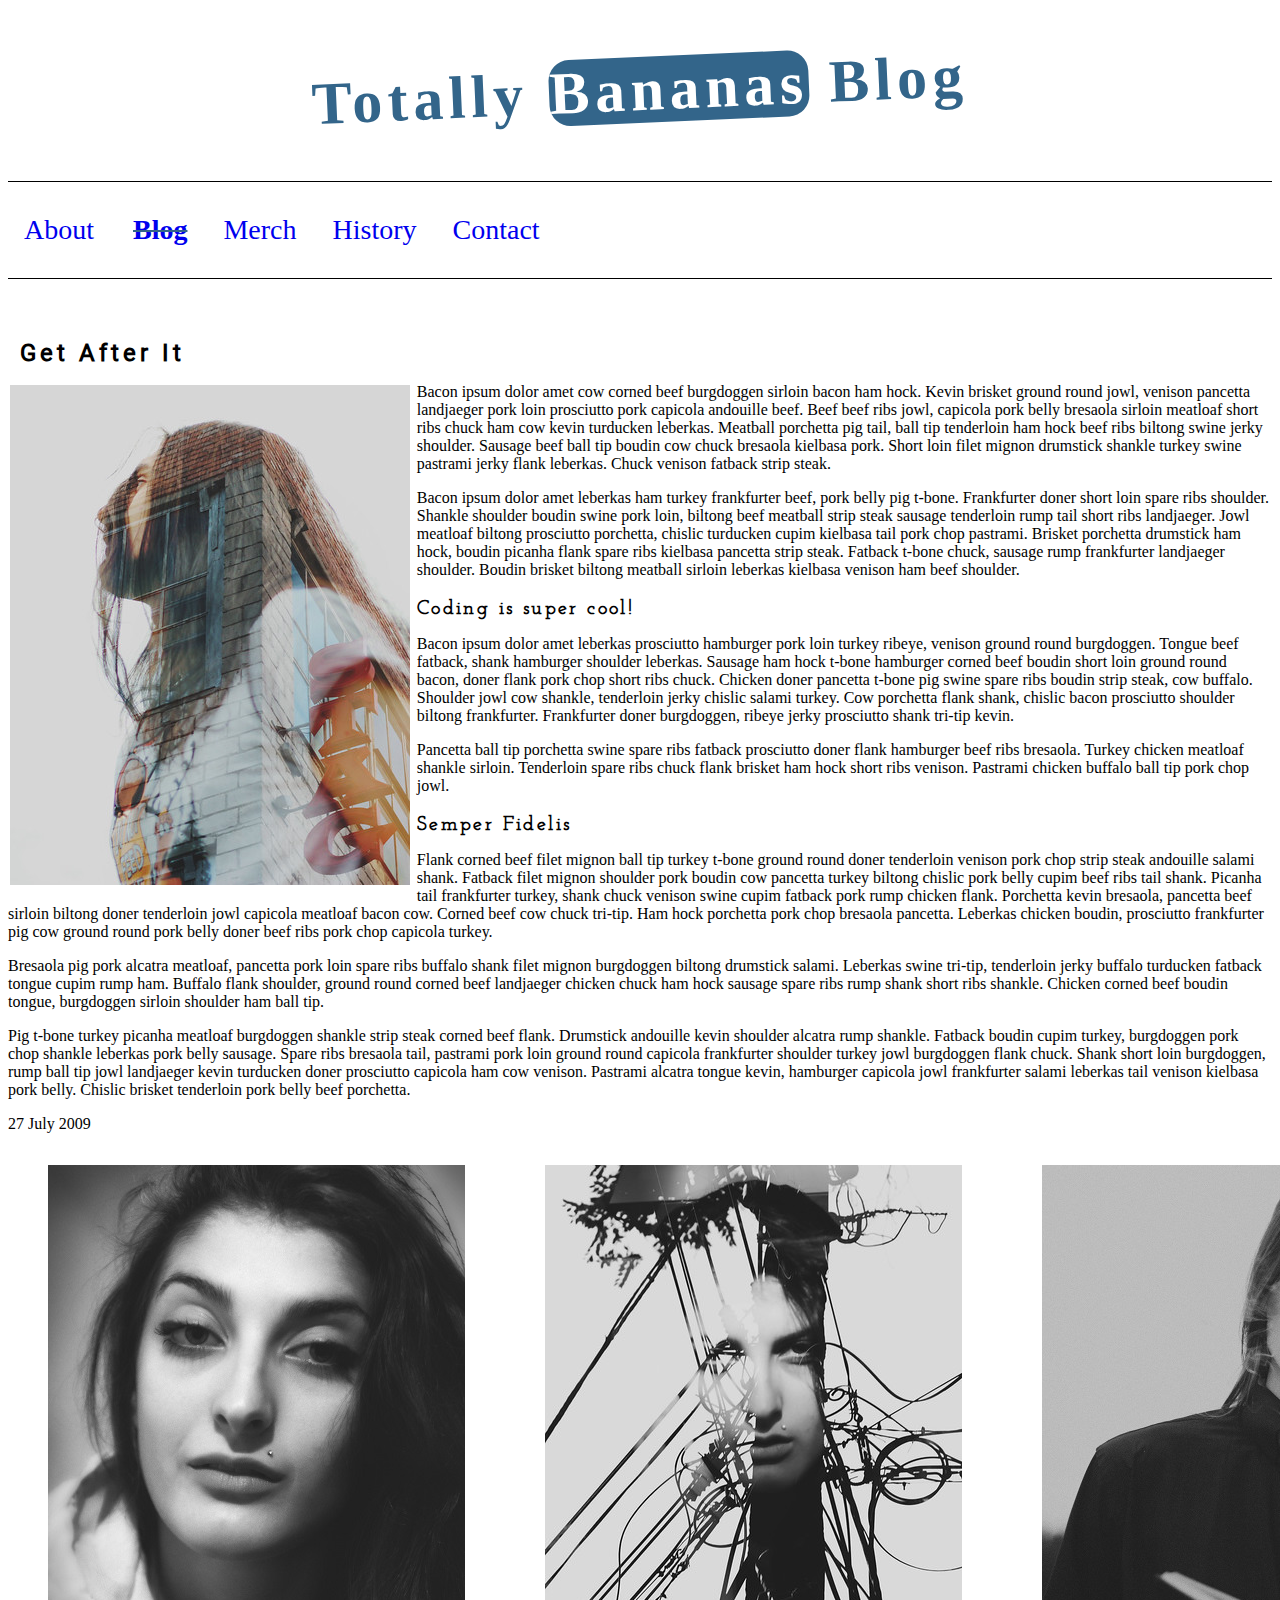
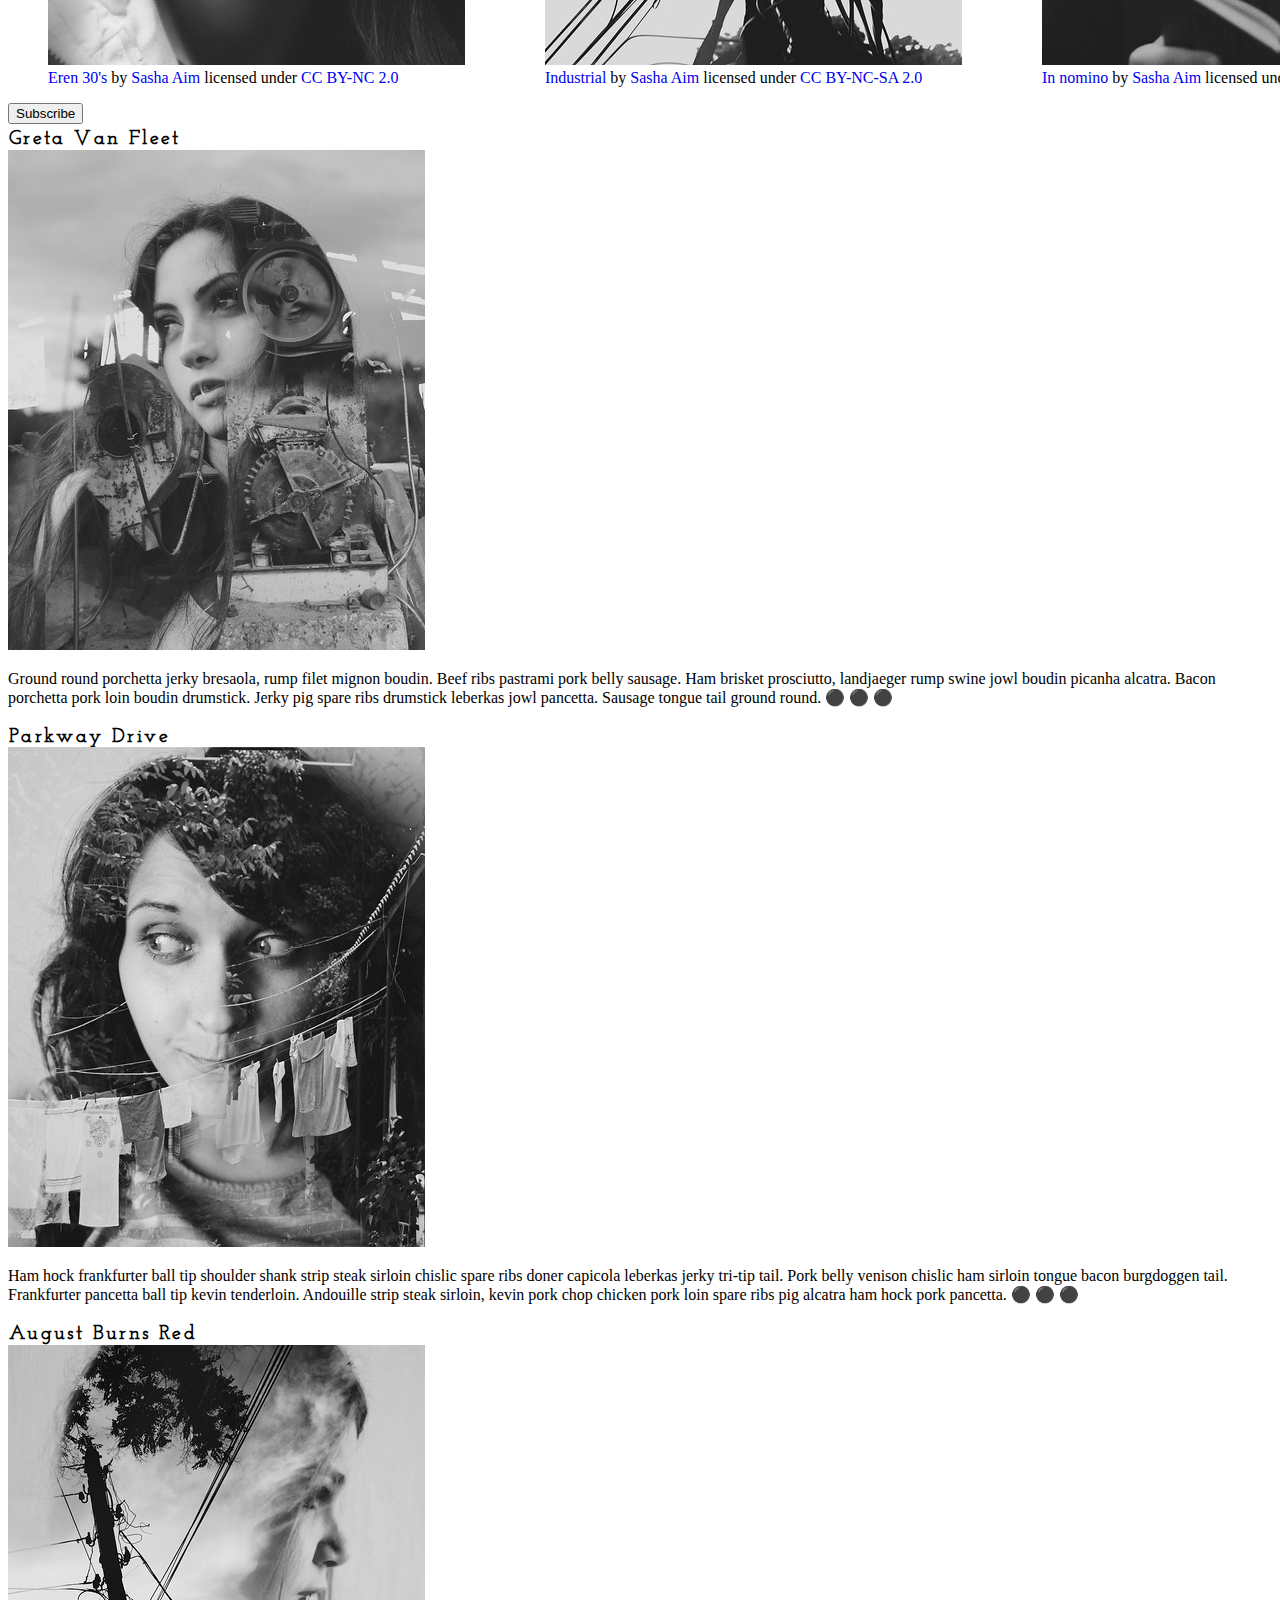
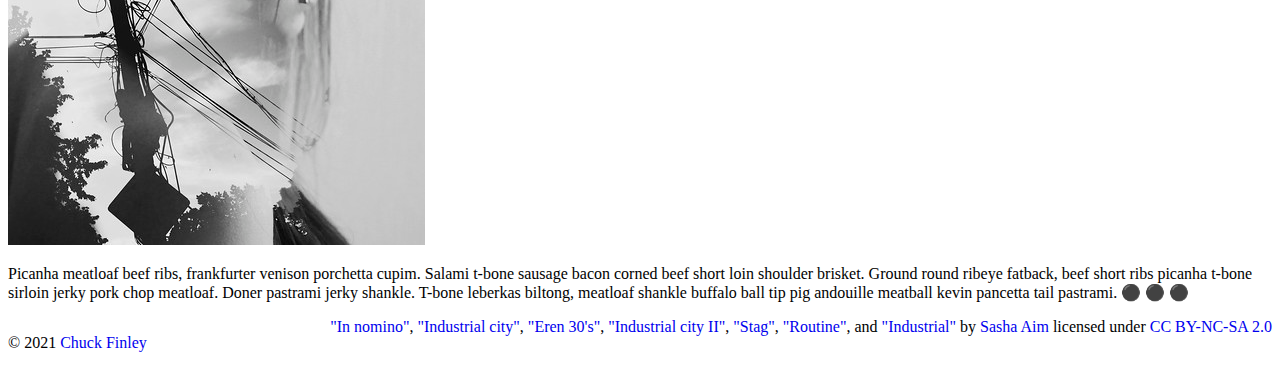
==== blog/index.html @ ea0e9318 "Update index.html" ====
<!DOCTYPE html>
<html lang="en">
    <head>
        <meta charset="utf-8">
        <meta name="viewport" content="width=device-width, initial-scale=1.0">
        
        <!-- Use a meta tag to designate yourself as the author of the page -->
        <meta name="author" content="Stephen Donahue">
        
        <!-- Give your page a title. -->
        <title>IT248 Skill Check 7</title>
        
        <!-- Add the link element to tell the browser what file to use for style information. -->
        <link href="css/style.css" rel="stylesheet" type="text/css">
        
    </head>
    <body>
        <header>
             
            
            <!-- Add a level 1 heading to display three words. Use a span element to highlight the second word. Apply a class attribute with a value of "highlight" to the opening span tag. -->
            <h1>Totally <span class="highlight">Bananas</span> Blog</h1>
            
        </header>   
        
        
        <!-- Add a navigation menu with five (5) links using the labels About, Blog, Merch, History, and Contact. Use the "#" symbol for your href values. -->
        <nav>
            <a href="#">About </a>
            <a href="#" class="blog"><strong>Blog</strong></a>
            <a href="#">Merch</a>
            <a href="#">History</a>
            <a href="#">Contact</a>
        </nav>
        
        <main>
            
            
            <!-- Add a level 2 heading -->
            <h2>Get After It</h2>
            
            <!-- Add a class attribute with a value of "main-section" to the opening section tag below. -->
            
            
            <section class="main-section">
                <article>
                    
                    
                    <!-- Create a figure that contains one (1) image; then, add a class attribute with a value of "article-image" to the opening figure tag. -->
					<figure class="article-image">
						<img src="images/stag.jpg" alt="Photo of someone with long hair">
					</figure>
                    
                    <!-- After the closing figure tag, add two (2) paragraphs of text; then, add a level 3 heading. -->
                    <p>Bacon ipsum dolor amet cow corned beef burgdoggen sirloin bacon ham hock. Kevin brisket ground round jowl, venison pancetta landjaeger pork loin prosciutto pork capicola andouille beef. Beef beef ribs jowl, capicola pork belly bresaola sirloin meatloaf short ribs chuck ham cow kevin turducken leberkas. Meatball porchetta pig tail, ball tip tenderloin ham hock beef ribs biltong swine jerky shoulder. Sausage beef ball tip boudin cow chuck bresaola kielbasa pork. Short loin filet mignon drumstick shankle turkey swine pastrami jerky flank leberkas. Chuck venison fatback strip steak.
					</p>
					<p>Bacon ipsum dolor amet leberkas ham turkey frankfurter beef, pork belly pig t-bone. Frankfurter doner short loin spare ribs shoulder. Shankle shoulder boudin swine pork loin, biltong beef meatball strip steak sausage tenderloin rump tail short ribs landjaeger. Jowl meatloaf biltong prosciutto porchetta, chislic turducken cupim kielbasa tail pork chop pastrami. Brisket porchetta drumstick ham hock, boudin picanha flank spare ribs kielbasa pancetta strip steak. Fatback t-bone chuck, sausage rump frankfurter landjaeger shoulder. Boudin brisket biltong meatball sirloin leberkas kielbasa venison ham beef shoulder.
					</p>
					<h3>Coding is super cool!</h3>
                    
                    <!-- After the closing heading tag, add two (2) additional paragrahs of text and another level 3 heading. -->
                    <p>Bacon ipsum dolor amet leberkas prosciutto hamburger pork loin turkey ribeye, venison ground round burgdoggen. Tongue beef fatback, shank hamburger shoulder leberkas. Sausage ham hock t-bone hamburger corned beef boudin short loin ground round bacon, doner flank pork chop short ribs chuck. Chicken doner pancetta t-bone pig swine spare ribs boudin strip steak, cow buffalo. Shoulder jowl cow shankle, tenderloin jerky chislic salami turkey. Cow porchetta flank shank, chislic bacon prosciutto shoulder biltong frankfurter. Frankfurter doner burgdoggen, ribeye jerky prosciutto shank tri-tip kevin.
					</p>
					<p>Pancetta ball tip porchetta swine spare ribs fatback prosciutto doner flank hamburger beef ribs bresaola. Turkey chicken meatloaf shankle sirloin. Tenderloin spare ribs chuck flank brisket ham hock short ribs venison. Pastrami chicken buffalo ball tip pork chop jowl.
					</p>
					<h3>Semper Fidelis</h3>                  
                    
                    <!-- After the closing heading tag, add three (3) paragraphs of text. -->
                    <p>Flank corned beef filet mignon ball tip turkey t-bone ground round doner tenderloin venison pork chop strip steak andouille salami shank. Fatback filet mignon shoulder pork boudin cow pancetta turkey biltong chislic pork belly cupim beef ribs tail shank. Picanha tail frankfurter turkey, shank chuck venison swine cupim fatback pork rump chicken flank. Porchetta kevin bresaola, pancetta beef sirloin biltong doner tenderloin jowl capicola meatloaf bacon cow. Corned beef cow chuck tri-tip. Ham hock porchetta pork chop bresaola pancetta. Leberkas chicken boudin, prosciutto frankfurter pig cow ground round pork belly doner beef ribs pork chop capicola turkey.
					</p>
                    <p>Bresaola pig pork alcatra meatloaf, pancetta pork loin spare ribs buffalo shank filet mignon burgdoggen biltong drumstick salami. Leberkas swine tri-tip, tenderloin jerky buffalo turducken fatback tongue cupim rump ham. Buffalo flank shoulder, ground round corned beef landjaeger chicken chuck ham hock sausage spare ribs rump shank short ribs shankle. Chicken corned beef boudin tongue, burgdoggen sirloin shoulder ham ball tip.
					</p>
					<p>Pig t-bone turkey picanha meatloaf burgdoggen shankle strip steak corned beef flank. Drumstick andouille kevin shoulder alcatra rump shankle. Fatback boudin cupim turkey, burgdoggen pork chop shankle leberkas pork belly sausage. Spare ribs bresaola tail, pastrami pork loin ground round capicola frankfurter shoulder turkey jowl burgdoggen flank chuck. Shank short loin burgdoggen, rump ball tip jowl landjaeger kevin turducken doner prosciutto capicola ham cow venison. Pastrami alcatra tongue kevin, hamburger capicola jowl frankfurter salami leberkas tail venison kielbasa pork belly. Chislic brisket tenderloin pork belly beef porchetta.
					</p>
                    <!-- Use the time element with a datetime attribute to display a date after the last paragrpah is closed. -->
                    <p><time datetime="2009-07-27T04:30">27 July 2009</time>
					</p>
                    
                    <!-- Add a class attribute with a value of "subsection" to the opening section tag below. -->
                    
                    
                    <section class="subsection">
                        
                        
                        <!-- Between the two section tags, create three (3) figures, each with one (1) image and one (1) figcaption. -->
						<figure>
							<img src="images/eren-30s.jpg" alt="Eren 30's photo">
							<figcaption>
							<a href="https://search.creativecommons.org/photos/788f8539-8aba-45d4-b002-9ae7d97e0d9e">Eren 30's</a> by <a href="https://www.flickr.com/photos/38274965@N05">Sasha Aim</a> licensed under <a href="https://creativecommons.org/licenses/by-nc/2.0/?ref=ccsearch&atype=rich">CC BY-NC 2.0</a>
							</figcaption>
                        </figure>
						<figure>
							<img src="images/industrial-city-2.jpg" alt="Industrial City 2 photo">
							<figcaption>
							<a href="https://search.creativecommons.org/photos/16618e0e-f62e-4166-88d9-ed156e1aeb76"> Industrial </a> by <a href="https://www.flickr.com/photos/38274965@N05">Sasha Aim</a> licensed under <a href="https://creativecommons.org/licenses/by-nc-sa/2.0/?ref=ccsearch&atype=rich">CC BY-NC-SA 2.0</a>
							</figcaption>
                        </figure>
						<figure>
							<img src="images/in-nomino.jpg" alt="A smoking preacher reading a bible">
							<figcaption>
							<a href="https://search.creativecommons.org/photos/3abb49b9-ebf3-4d88-ae53-4d110fda2344">In nomino</a> by <a href="https://www.flickr.com/photos/38274965@N05">Sasha Aim</a> licensed under <a href="https://creativecommons.org/licenses/by-nc-sa/2.0/?ref=ccsearch&atype=rich">CC BY-NC-SA 2.0</a>
							</figcaption>
                        </figure>
                    </section>
                    
                    
                    <!-- Create a Subscribe button between the closing section and closing article tags. -->
					<button name="subscribe button"> Subscribe</button>
                
                </article>
                <aside>
                    
                    
                    <!-- Add a level 3 heading, followed by an image and a paragraph. --> 
                    <h3>Greta Van Fleet</h3>
					<img src="images/industrial.jpg" alt="Super Industrial">
					<p>Ground round porchetta jerky bresaola, rump filet mignon boudin. Beef ribs pastrami pork belly sausage. Ham brisket prosciutto, landjaeger rump swine jowl boudin picanha alcatra. Bacon porchetta pork loin boudin drumstick. Jerky pig spare ribs drumstick leberkas jowl pancetta. Sausage tongue tail ground round.
					<a href="#" class="expand">&#x26AB &#x26AB &#x26AB </a>
					</p>
                    
                    <!-- Add another level 3 heading, followed by an image and a paragraph. -->
                    <h3>Parkway Drive</h3>
					<img src="images/routine.jpg" alt="Just a routine picture">
					<p>Ham hock frankfurter ball tip shoulder shank strip steak sirloin chislic spare ribs doner capicola leberkas jerky tri-tip tail. Pork belly venison chislic ham sirloin tongue bacon burgdoggen tail. Frankfurter pancetta ball tip kevin tenderloin. Andouille strip steak sirloin, kevin pork chop chicken pork loin spare ribs pig alcatra ham hock pork pancetta.
					<a href="#" class="expand">&#x26AB &#x26AB &#x26AB </a>
					</p>
                    
                    <!-- You guesed it, add an additional level three heading, followed by an image and a paragraph -->
                    <h3>August Burns Red</h3>
					<img src="images/industrial-city.jpg" alt="Staring off in the distance majestically">
					<p>Picanha meatloaf beef ribs, frankfurter venison porchetta cupim. Salami t-bone sausage bacon corned beef short loin shoulder brisket. Ground round ribeye fatback, beef short ribs picanha t-bone sirloin jerky pork chop meatloaf. Doner pastrami jerky shankle. T-bone leberkas biltong, meatloaf shankle buffalo ball tip pig andouille meatball kevin pancetta tail pastrami.
					<a href="#" class="expand">&#x26AB &#x26AB &#x26AB </a>
					</p>
                    
                    <!-- Before continuing, add a hyperlink before the closing tags of the aside paragraphs that displays three circles. Use the "#" symbol as the href value, and inlcude a class attribute with the value of "expand". Note: The code to use for a cirle is:

                        &#x26AB;  

                    -->
                    
                    
                </aside>
            </section>
        </main>
        <footer>
            
            
            <!-- Add a paragraph with the copyright and a link to an email address. --->
            <p class="copyright">&copy; 2021 <a href="mailto:123getafterit@gmail.com"> Chuck Finley</a>
			</p>
            
            <!-- Add a second paragraph with all of the text and links for attributing the images on the page. Make sure to use the "ideal" attribution from Creative Commons. -->
            <p class="attribution">
			<a href="https://search.creativecommons.org/photos/3abb49b9-ebf3-4d88-ae53-4d110fda2344">"In nomino"</a>, <a href="https://search.creativecommons.org/photos/e300031e-b972-4fbb-9feb-5cd1cfa6fc71">"Industrial city"</a>, <a href="https://search.creativecommons.org/photos/788f8539-8aba-45d4-b002-9ae7d97e0d9e">"Eren 30's"</a>, <a href="https://search.creativecommons.org/photos/16618e0e-f62e-4166-88d9-ed156e1aeb76">"Industrial city II"</a>, <a href="https://search.creativecommons.org/photos/01e5532a-d0ab-4366-82e1-d7026fed78c9">"Stag"</a>, <a href="https://search.creativecommons.org/photos/12407f55-0248-4dc0-a676-73fe85dd85e3">"Routine"</a>, and <a href="https://www.flickr.com/photos/marenbangbang/with/7979765604/">"Industrial"</a> by <a href="https://www.flickr.com/photos/38274965@N05">Sasha Aim</a> licensed under <a href="https://creativecommons.org/licenses/by-nc-sa/2.0/?ref=ccsearch&atype=rich">CC BY-NC-SA 2.0</a>
            
        </footer>
    </body>
</html>
---- blog/css/style.css ----
/* TO GET AN IDEA OF THE CSS YOU WILL LIKELY BE USING, SEE THE LISTS BELOW. */

        /* 
        
        Spacing 

            - padding (shorthand and/or specific properties like padding-bottom, etc.)

            - margin, (shorthand and/or specific properties like margin-top, etc.)

            - letter-spacing, word-spacing, line-height

            - width, max-width, min-width
            - height, max-height, min-height

        Typography 

            - font-family, font-size, font-style, font-weight

            - text-decoration, text-align

            - color

            - text-shadow, text-transform

        Box, Layout and Border 

            - border (shorthand and/or specific properties like border-top, border-bottom-radius, border-width, etc.)

            - box-shadow

            - display, float, align-items, align-content

            - grid-template-columns, grid-column-gap

            - transform

        Other

            - :nth()-child (to target specific child elements)

            - :focus, :hover, :active (to target link states)

            - @font-face or @import (to import typefaces)

        */


/* ------ START WRITING YOUR CODE BELOW ------ */
@font-face{
	font-family: Roboto;
	src: url(../fonts//sans-serif/roboto-regular.ttf) format('truetype');
	font-weight: normal;
	font-style: normal;
}
@font-face{
	font-family: Josefinslab;
	src: url(../fonts/serif/josefinslab-regular.ttf) format('truetype');
	font-weight: normal;
	font-style: normal;
}

a {
	text-decoration: none;
}

a:link ,
a:visited {
	color: dark red;
}

a:focus,
a:hover {
	text-decoration: underline;
	text-transform: uppercase;
}

html {
	font-family: Georgia, sans serif;
}

h1 {
	text-align: center;
	font-size:3.75rem;
	letter-spacing: .35rem;
	margin: 3.5rem;
	font-family: Stencil, sans serif;
	transform: rotate(-2.5deg);
	color: #33658A;
	
}

.blog {
	transform: rotate(-5deg);
	text-decoration: solid line-through #33658A .15rem;
}

.highlight {
	border-radius: 1.3rem;
	background-color: #33658A;
	color: white;
}

.article-image {
	float: left;
	margin: .15rem .15rem;
	padding-right: .25rem;
	padding-bottom: .25rem;
}

.subsection {
	display: grid;
	grid: repeat(1,auto) / auto-flow;
}

.copyright {
	float: left;
}

.attribution {
	text-align: right;
}

.aside {
	flex: 2;
}

h2 {
	letter-spacing:.25rem;
	font-size: 1.5rem;
	margin: .75rem;
	font-family: Roboto, sans serif;
	padding-top:3rem
}

main {
	border-right: 80% .05rem black;
}

h3 {
	font-family: Josefinslab, serif;
	font-size: 1.25rem;
	margin:.05rem;
	letter-spacing: .15rem;
}

nav {
	border-top: solid .05rem black;
	border-bottom: solid .05rem black;
	padding-top: 2rem;
	padding-bottom:2rem;
}

nav a {
	padding: 1rem;
	font-size:1.75rem;
	color: dark blue;
	padding-left: 1rem;
	padding-right: 1rem;
}

nav a:focus,
nav a:hover {
	text-decoration:underline;
	background-color: #33658A;
	color: white;
}

nav a:active {
	color: #FFF;
	background-color: #000;
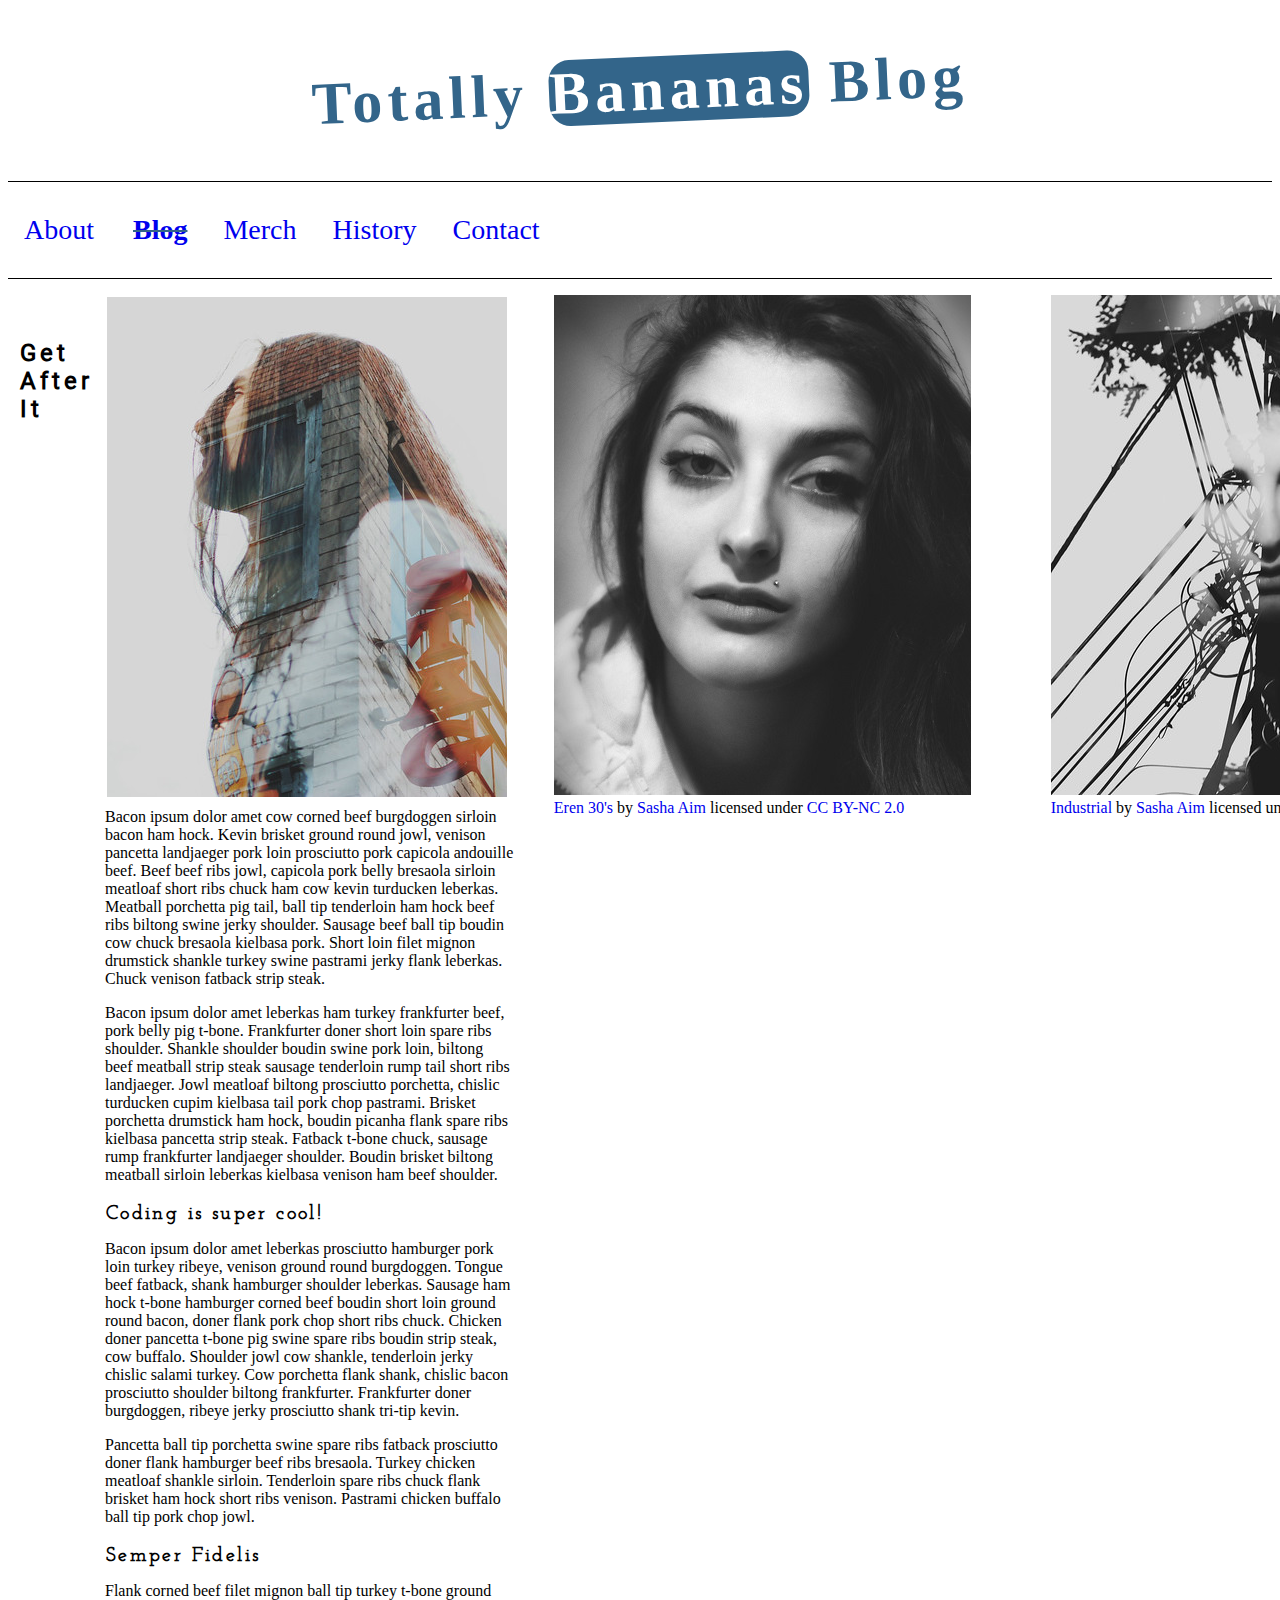
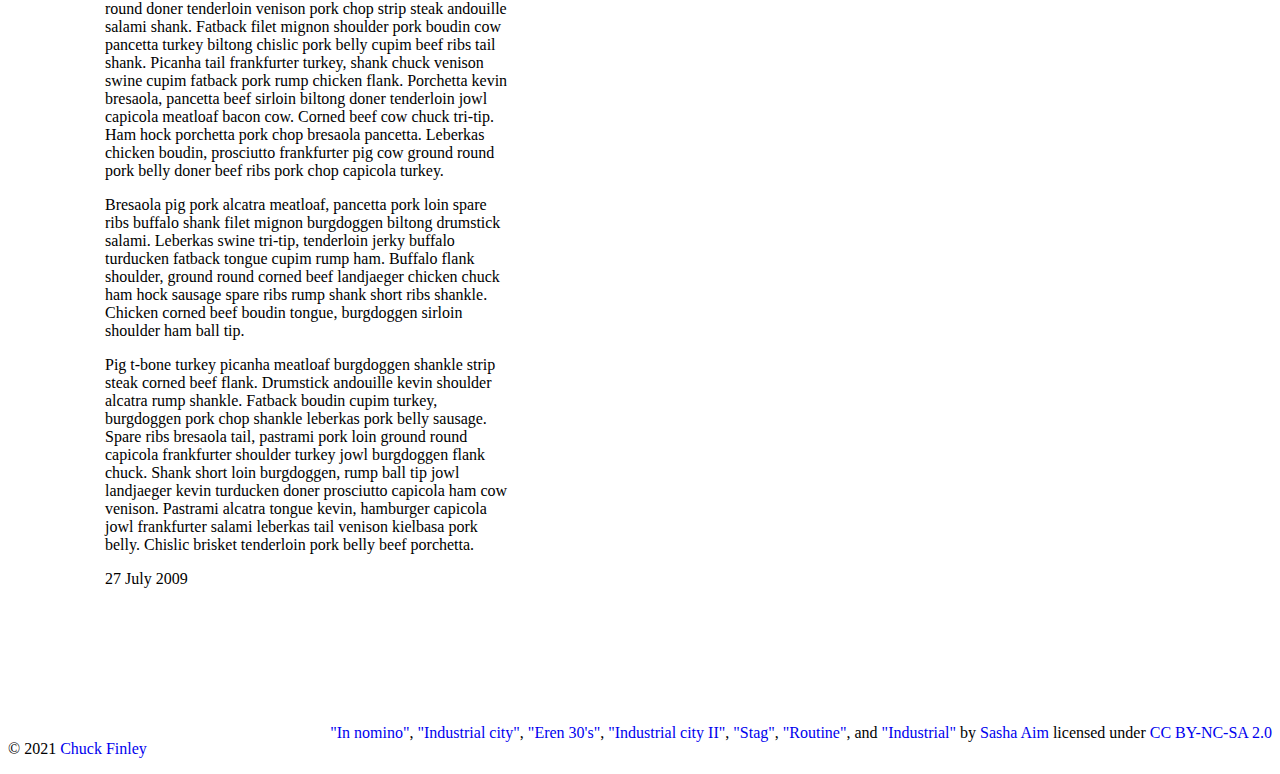
==== commit 5e31e3f6: "Skills Check" ====
--- a/blog/index.html
+++ b/blog/index.html
@@ -33,7 +33,7 @@
             <a href="#">Contact</a>
         </nav>
         
-        <main>
+        <main class="flex-container">
             
             
             <!-- Add a level 2 heading -->
@@ -75,7 +75,7 @@
                     <!-- Use the time element with a datetime attribute to display a date after the last paragrpah is closed. -->
                     <p><time datetime="2009-07-27T04:30">27 July 2009</time>
 					</p>
-                    
+				</section>
                     <!-- Add a class attribute with a value of "subsection" to the opening section tag below. -->
                     
                     
@@ -108,7 +108,7 @@
 					<button name="subscribe button"> Subscribe</button>
                 
                 </article>
-                <aside>
+                <aside class="aside">
                     
                     
                     <!-- Add a level 3 heading, followed by an image and a paragraph. --> 
--- a/blog/css/style.css
+++ b/blog/css/style.css
@@ -121,8 +121,16 @@
 	text-align: right;
 }
 
+.flex-container {
+	display: flex;
+}
+
 .aside {
-	flex: 2;
+	flex: auto;
+}
+
+.main-section {
+	flex-grow:
 }
 
 h2 {
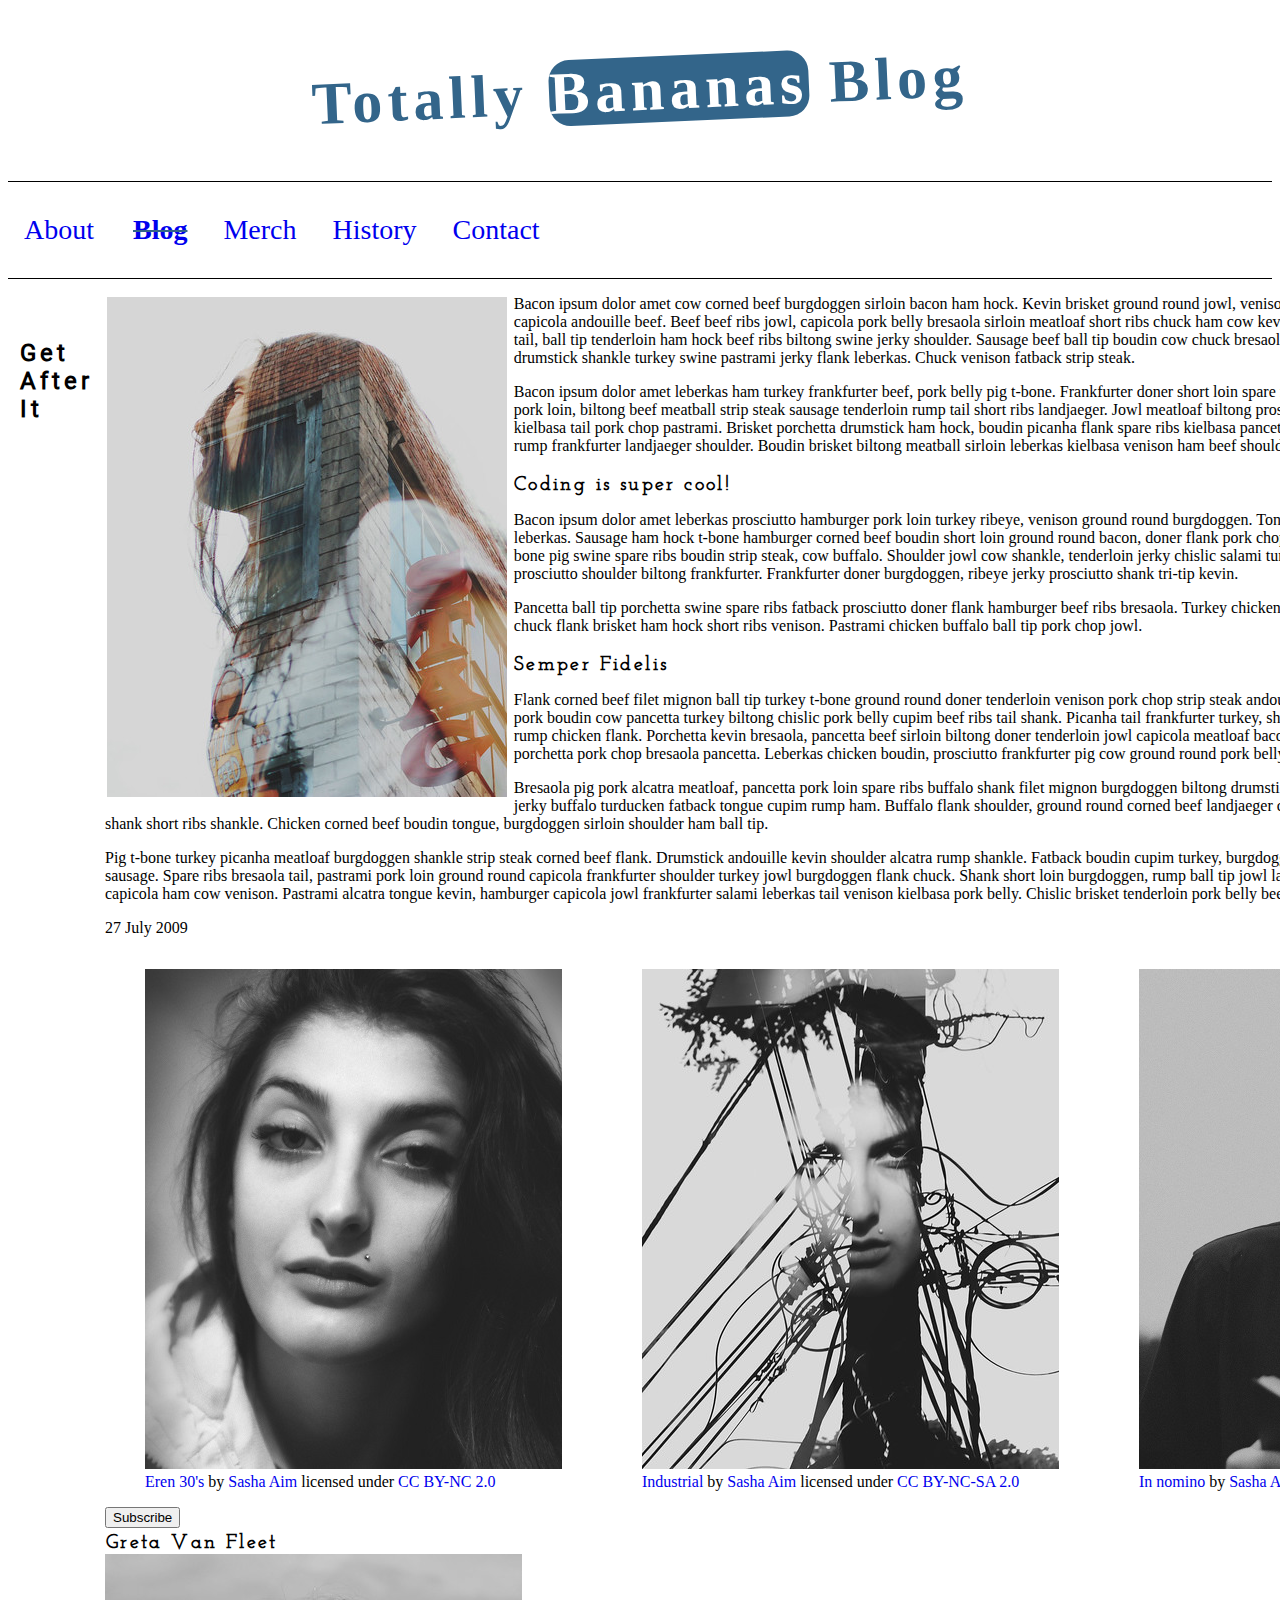
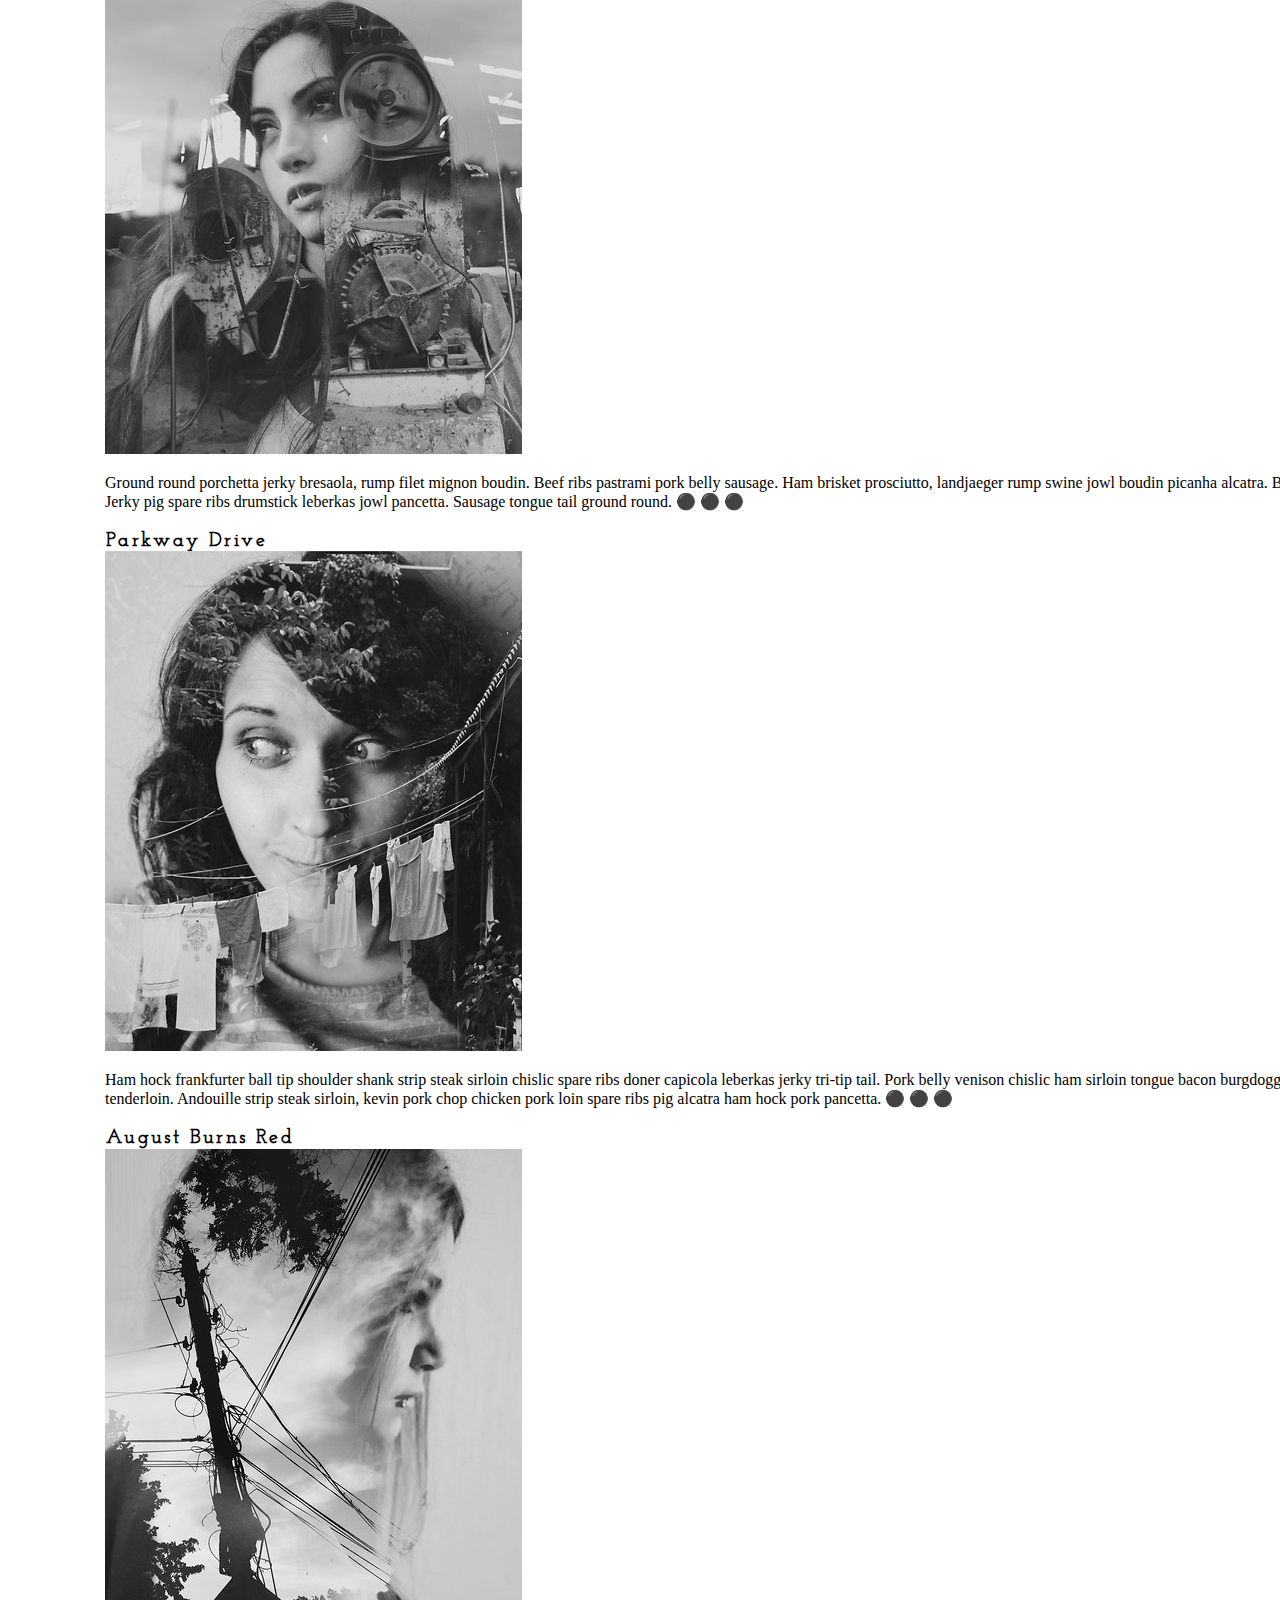
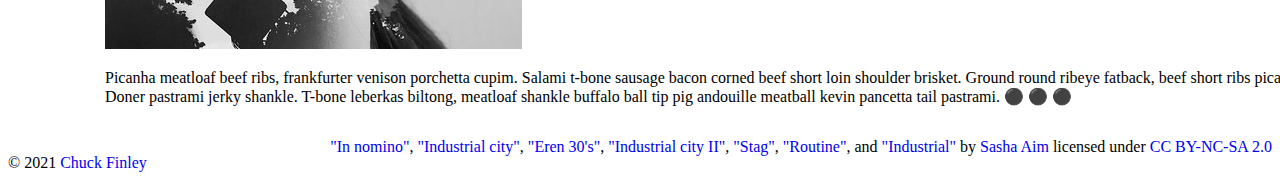
==== commit aaaeb458: "Update index.html" ====
--- a/blog/index.html
+++ b/blog/index.html
@@ -75,7 +75,7 @@
                     <!-- Use the time element with a datetime attribute to display a date after the last paragrpah is closed. -->
                     <p><time datetime="2009-07-27T04:30">27 July 2009</time>
 					</p>
-				</section>
+				
                     <!-- Add a class attribute with a value of "subsection" to the opening section tag below. -->
                     
                     
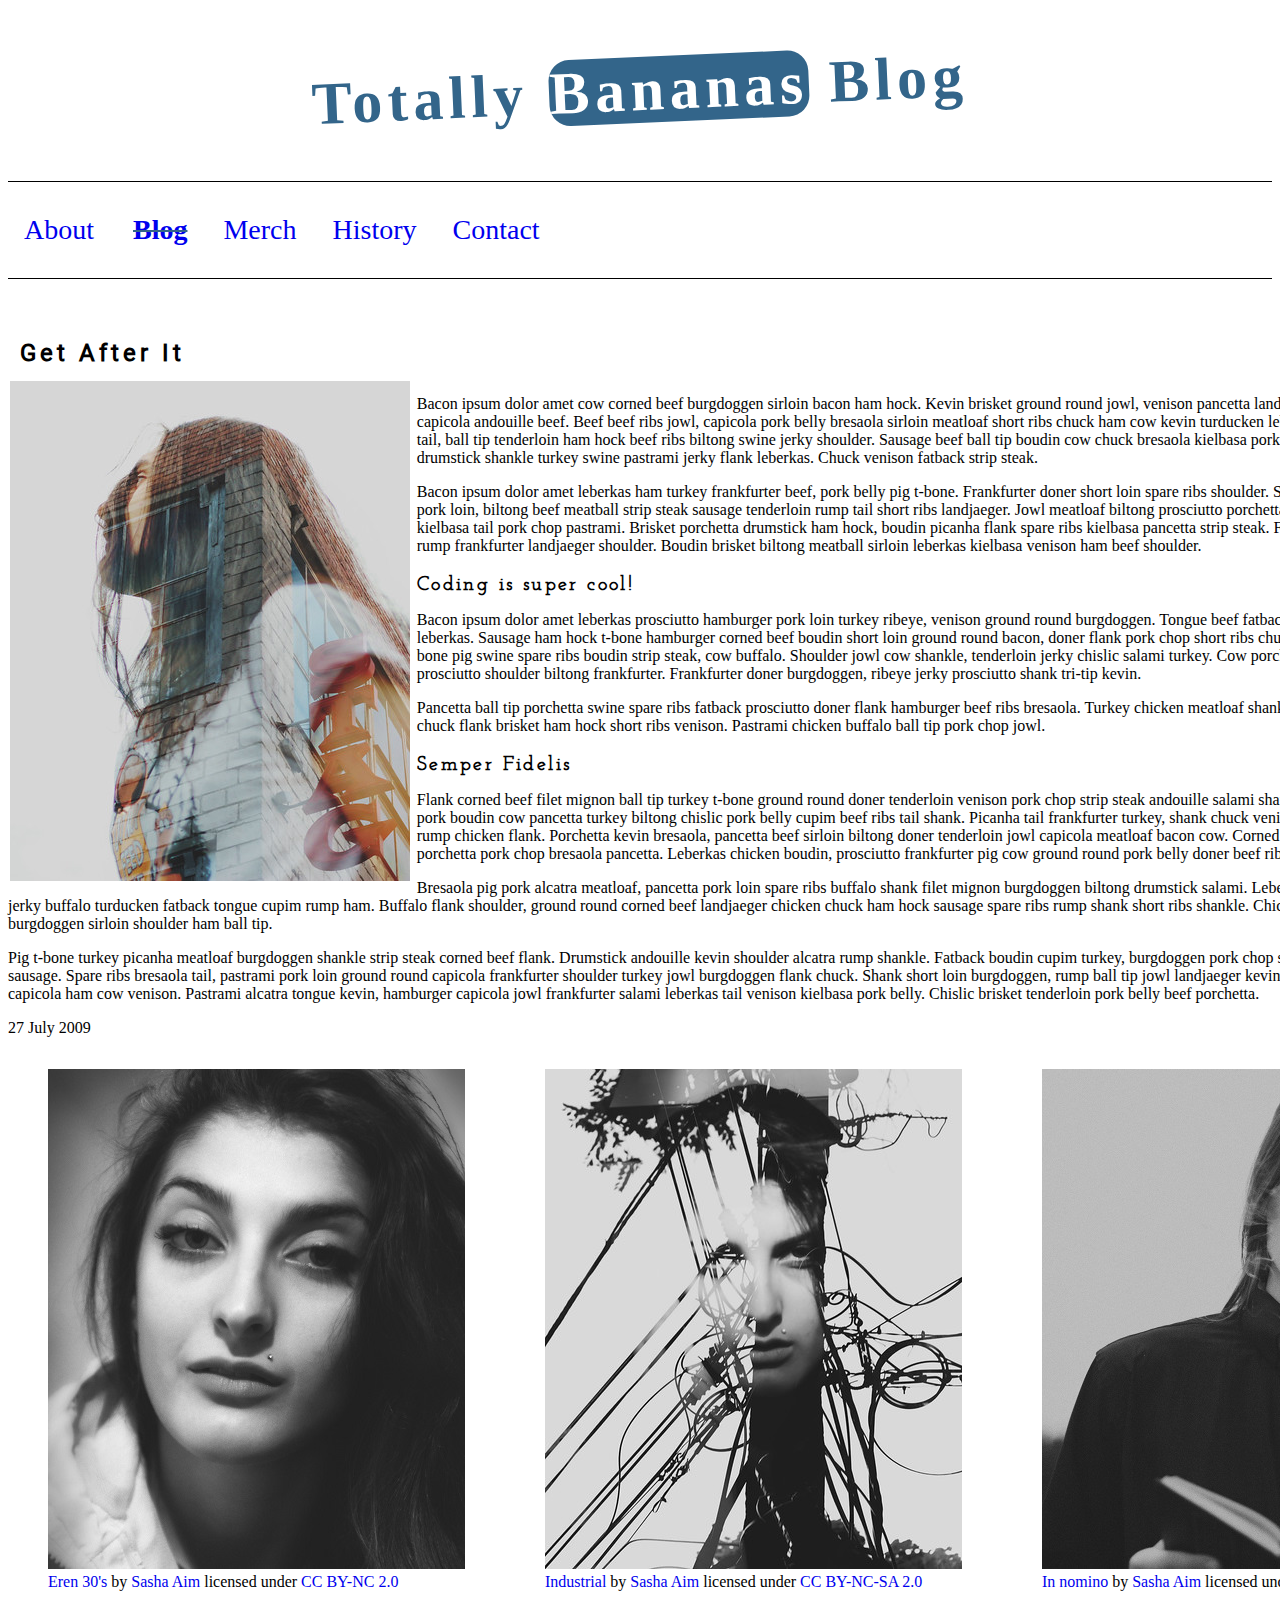
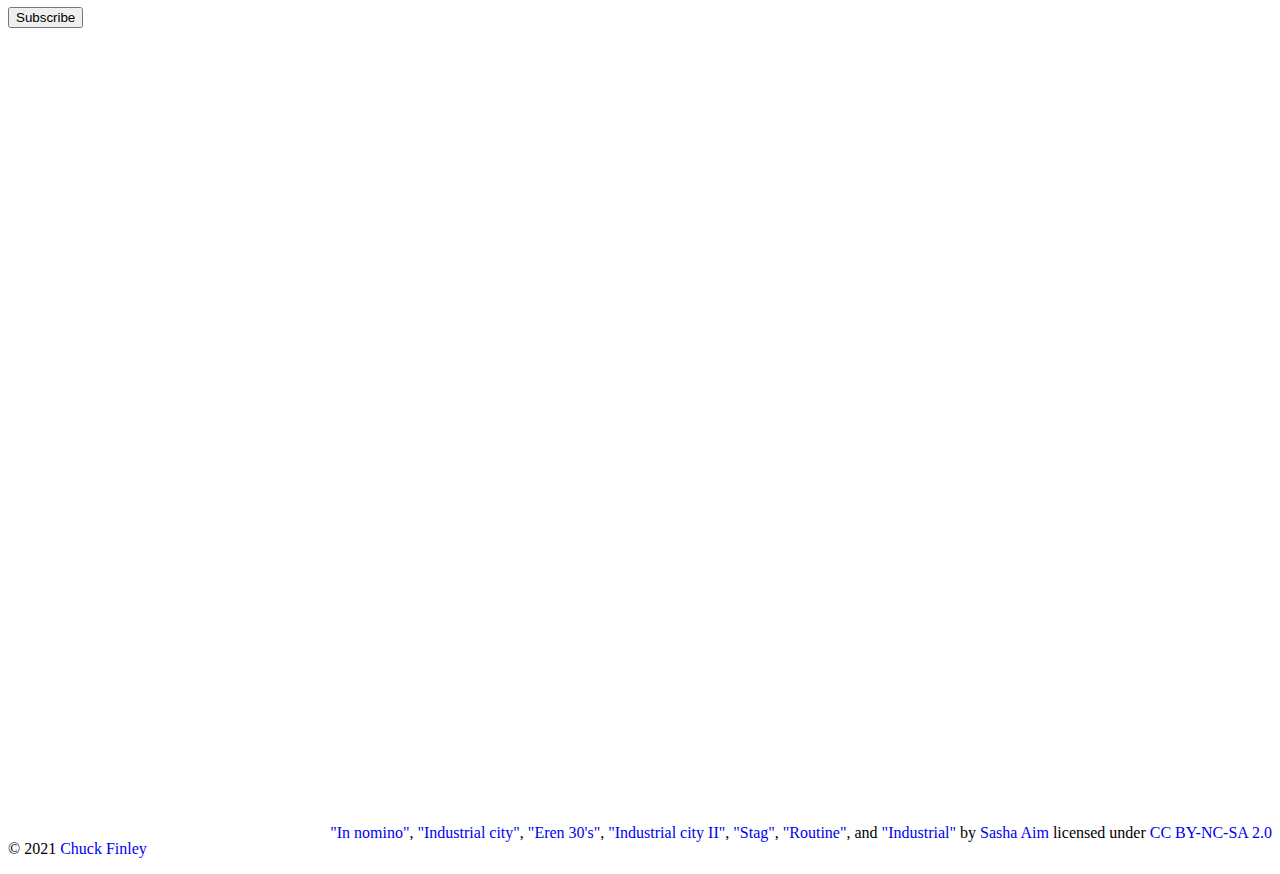
==== commit 4c49ce19: "Skills Check" ====
--- a/blog/index.html
+++ b/blog/index.html
@@ -33,7 +33,7 @@
             <a href="#">Contact</a>
         </nav>
         
-        <main class="flex-container">
+        <main>
             
             
             <!-- Add a level 2 heading -->
--- a/blog/css/style.css
+++ b/blog/css/style.css
@@ -121,16 +121,12 @@
 	text-align: right;
 }
 
-.flex-container {
-	display: flex;
-}
-
 .aside {
-	flex: auto;
+	flex: 1;
 }
 
 .main-section {
-	flex-grow:
+	display: flex;
 }
 
 h2 {
@@ -139,10 +135,6 @@
 	margin: .75rem;
 	font-family: Roboto, sans serif;
 	padding-top:3rem
-}
-
-main {
-	border-right: 80% .05rem black;
 }
 
 h3 {
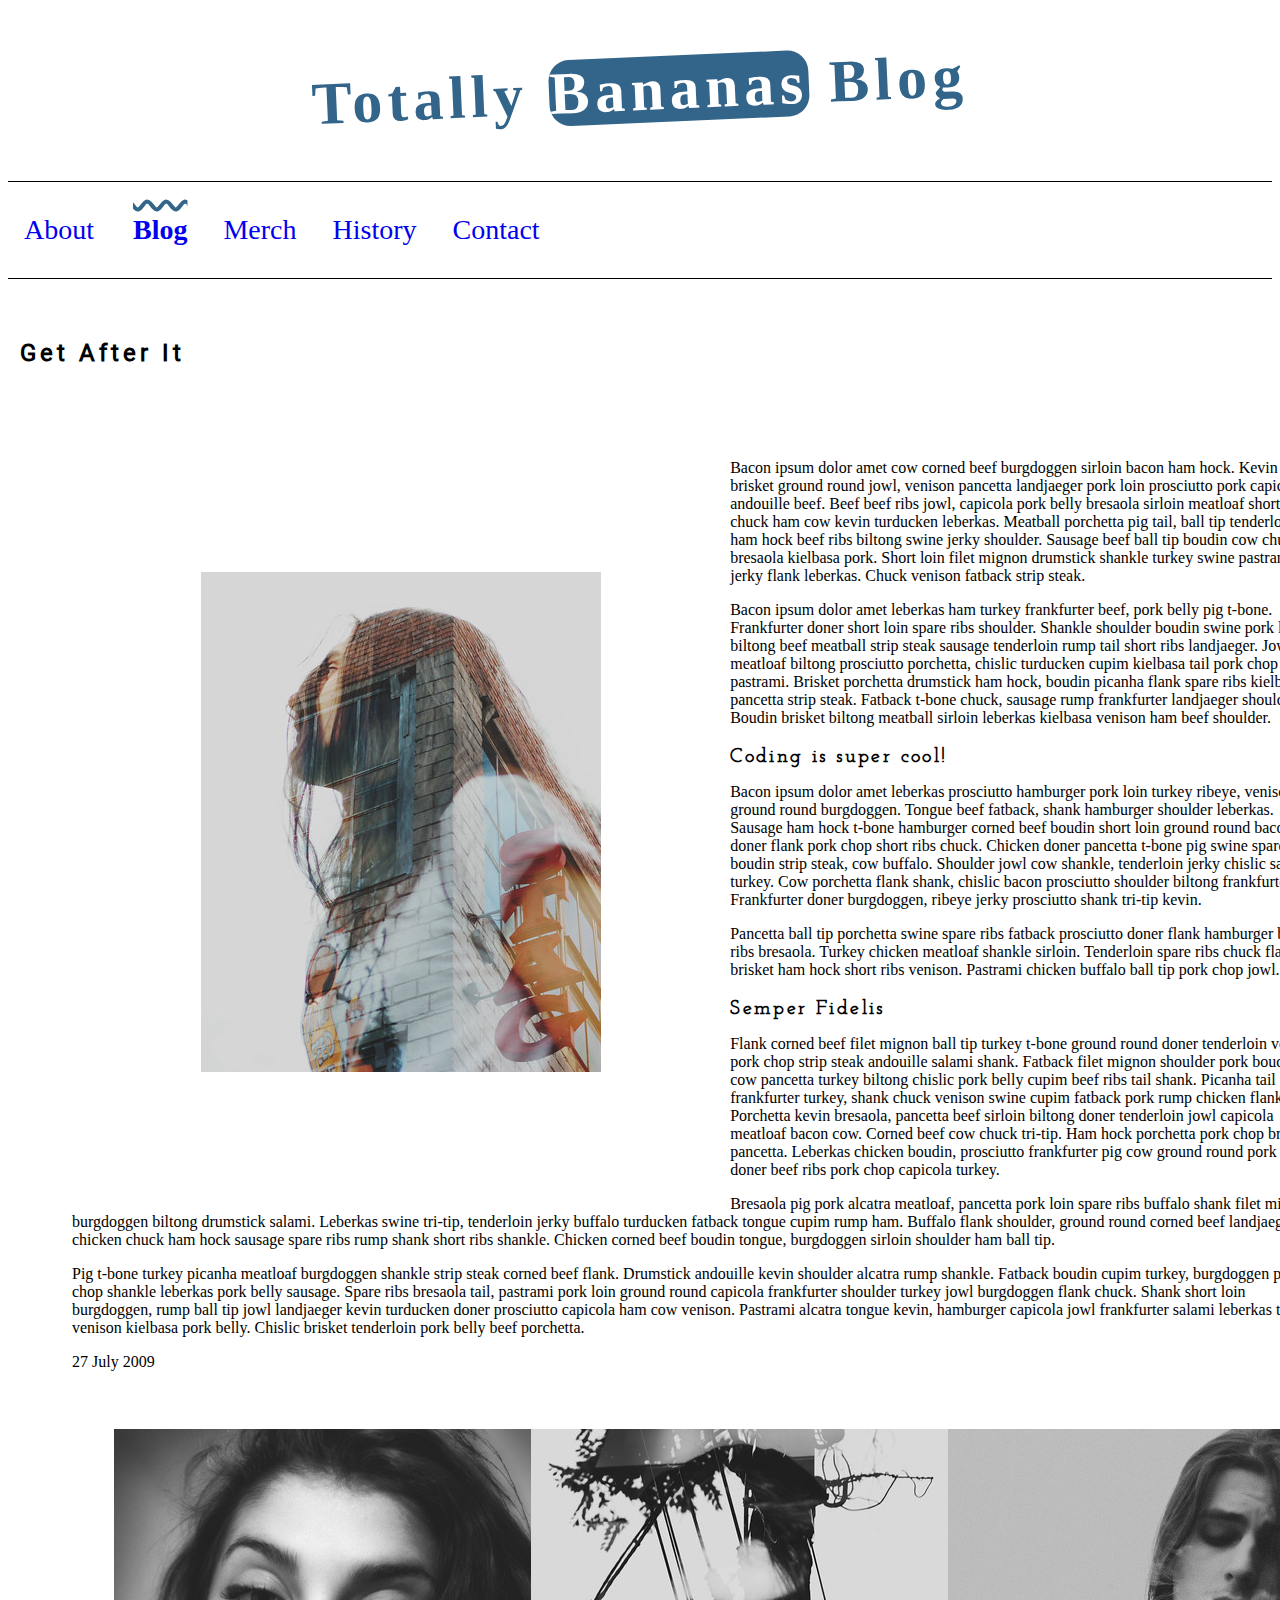
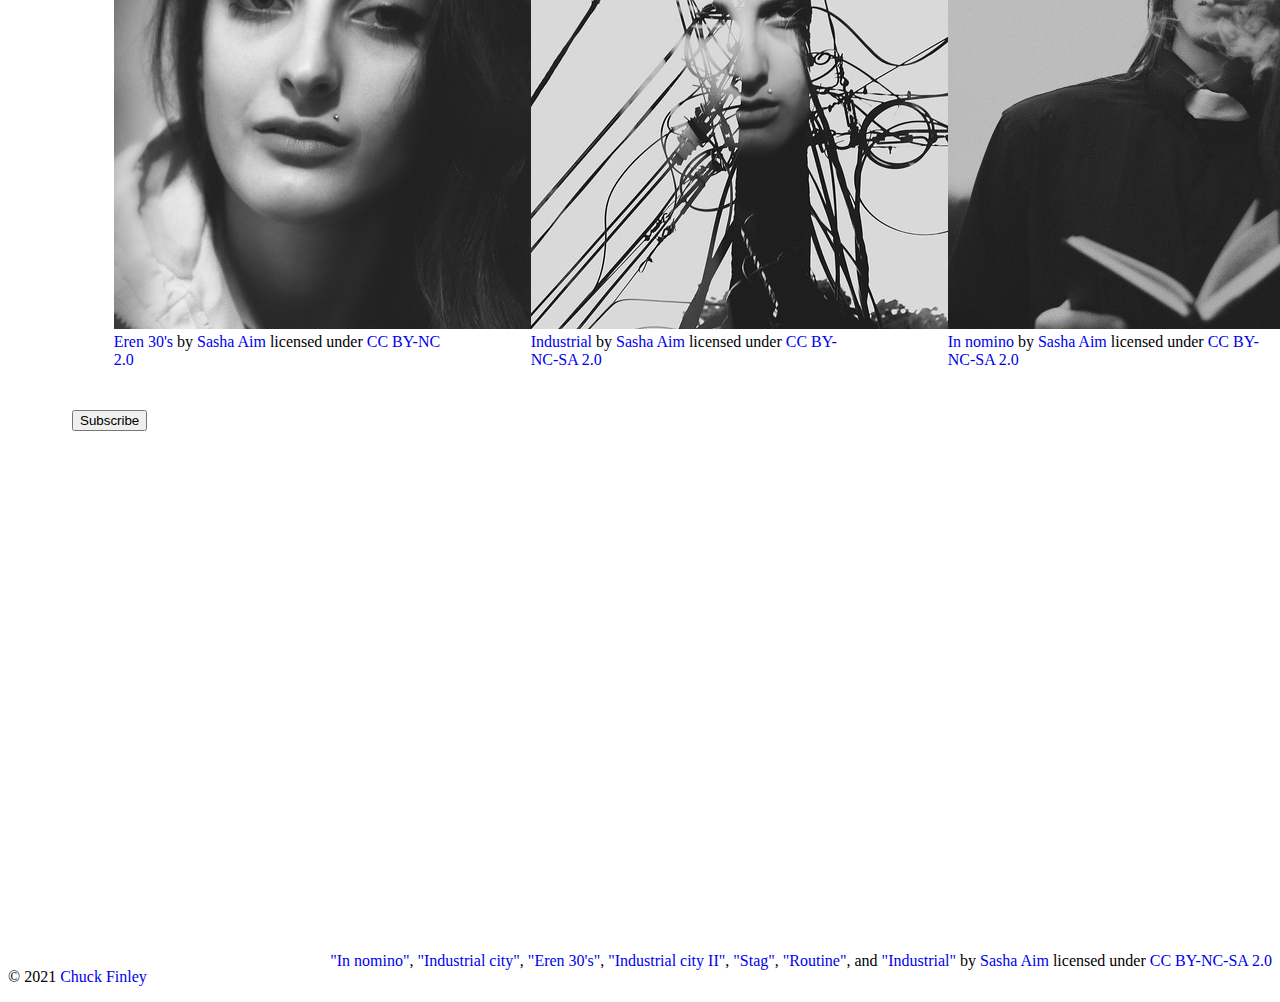
==== commit 2dfaaffb: "s" ====
--- a/blog/index.html
+++ b/blog/index.html
@@ -105,7 +105,7 @@
                     
                     
                     <!-- Create a Subscribe button between the closing section and closing article tags. -->
-					<button name="subscribe button"> Subscribe</button>
+					<button name="subscribebutton"> Subscribe</button>
                 
                 </article>
                 <aside class="aside">
--- a/blog/css/style.css
+++ b/blog/css/style.css
@@ -91,8 +91,7 @@
 }
 
 .blog {
-	transform: rotate(-5deg);
-	text-decoration: solid line-through #33658A .15rem;
+	text-decoration: wavy overline #33658A .25rem;
 }
 
 .highlight {
@@ -103,9 +102,7 @@
 
 .article-image {
 	float: left;
-	margin: .15rem .15rem;
-	padding-right: .25rem;
-	padding-bottom: .25rem;
+	padding: .25rem;
 }
 
 .subsection {
@@ -121,13 +118,34 @@
 	text-align: right;
 }
 
-.aside {
-	flex: 1;
+.main-section {
+	display: flex;
+	flex: 2;
 }
 
-.main-section {
-	display: flex;
+.subscribebutton {
+	text-align: center;
+	font-size:3.75rem;
+	letter-spacing: .35rem;
+	font-family: Stencil, sans serif;
+	transform: rotate(2.5deg);
+	color: #33658A;
 }
+
+figure {
+	margin: 10%;
+}
+
+article {
+	padding: 4rem;
+}
+
+aside {
+	padding: 4rem;
+	text-align: center;
+	border-left: solid .05rem black;
+}
+
 
 h2 {
 	letter-spacing:.25rem;
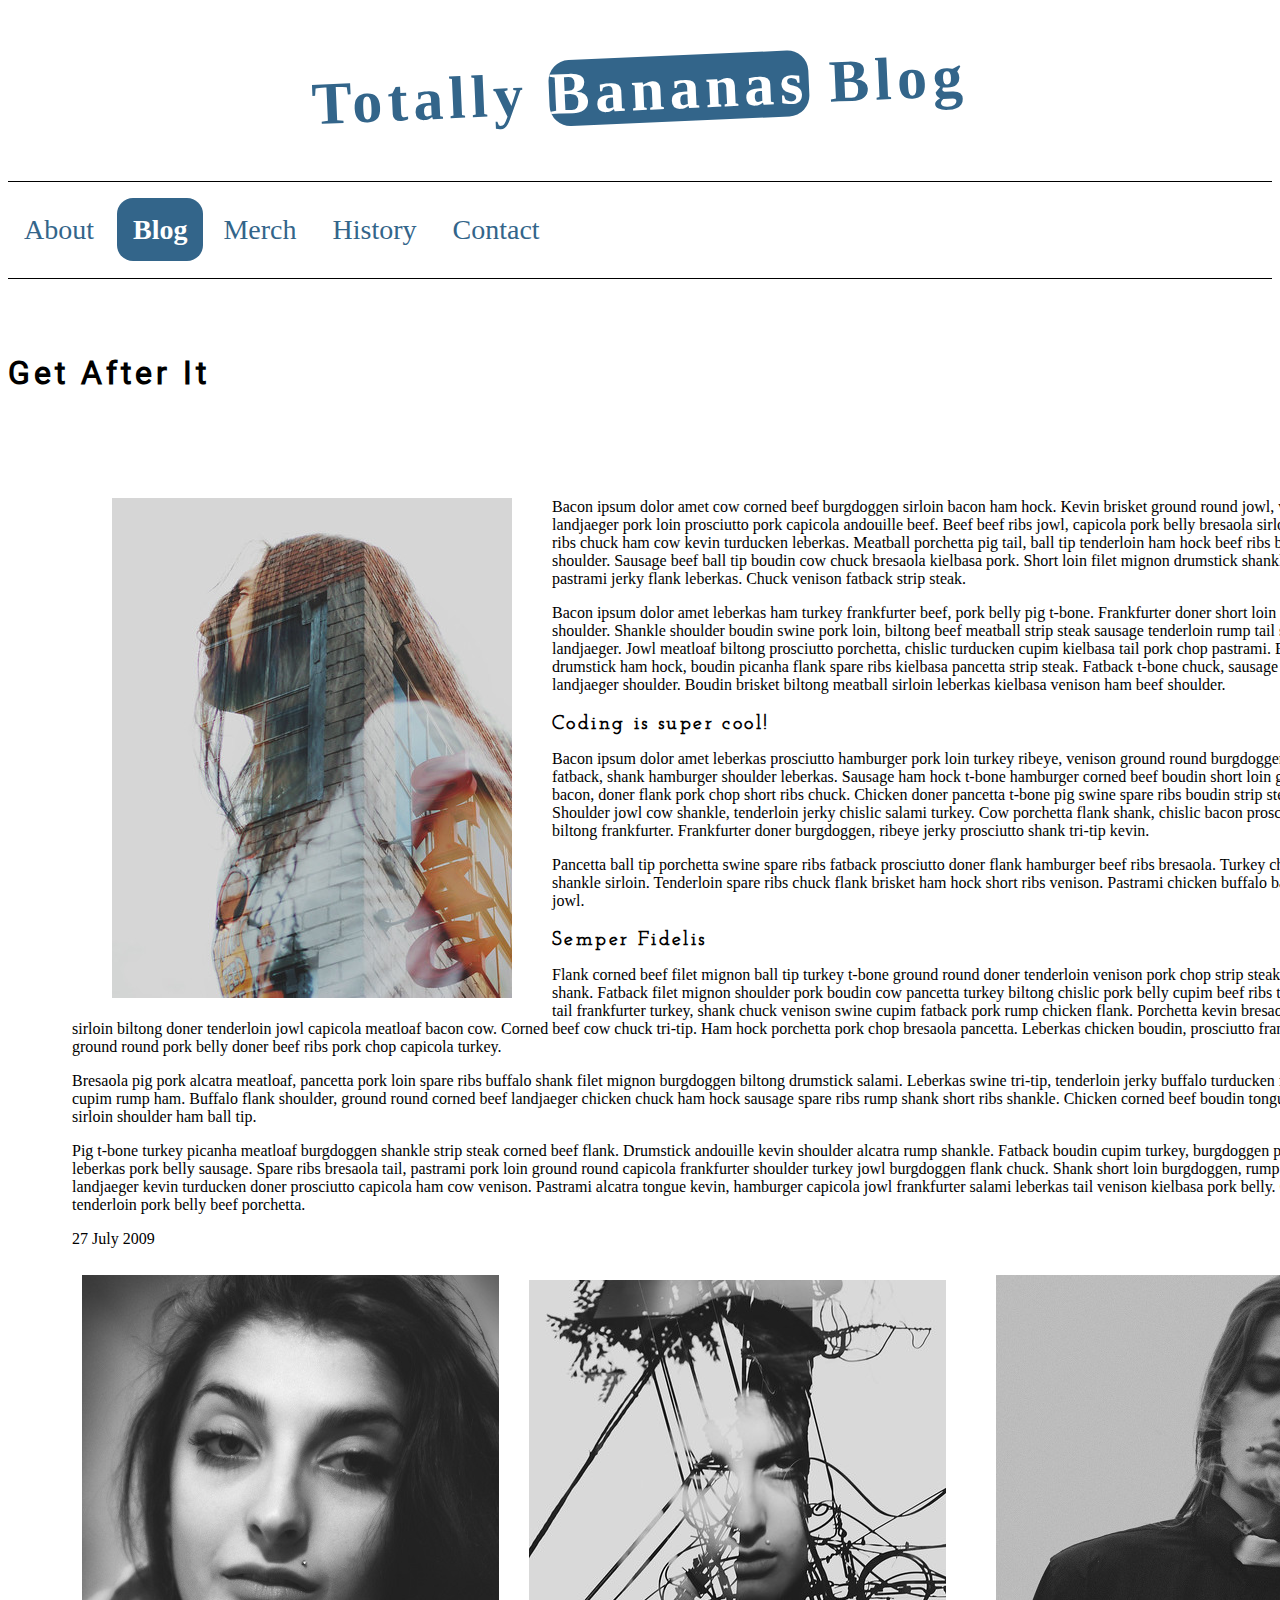
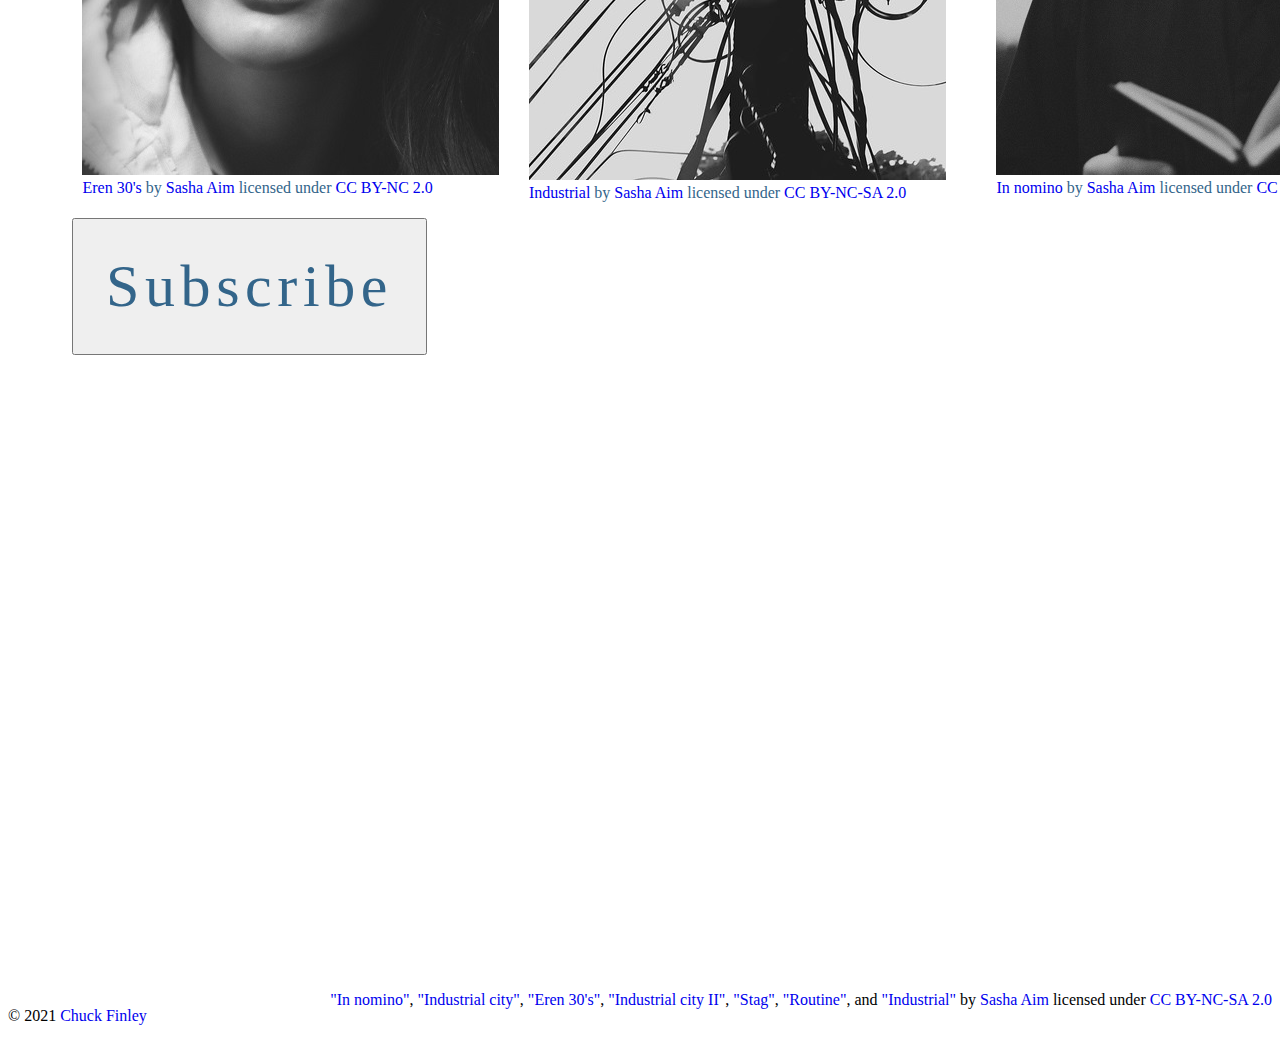
==== commit ab863e65: "k" ====
--- a/blog/index.html
+++ b/blog/index.html
@@ -83,19 +83,19 @@
                         
                         
                         <!-- Between the two section tags, create three (3) figures, each with one (1) image and one (1) figcaption. -->
-						<figure>
+						<figure class="subsectionphoto">
 							<img src="images/eren-30s.jpg" alt="Eren 30's photo">
 							<figcaption>
 							<a href="https://search.creativecommons.org/photos/788f8539-8aba-45d4-b002-9ae7d97e0d9e">Eren 30's</a> by <a href="https://www.flickr.com/photos/38274965@N05">Sasha Aim</a> licensed under <a href="https://creativecommons.org/licenses/by-nc/2.0/?ref=ccsearch&atype=rich">CC BY-NC 2.0</a>
 							</figcaption>
-                        </figure>
+                        </figure class="subsectionphoto">
 						<figure>
 							<img src="images/industrial-city-2.jpg" alt="Industrial City 2 photo">
 							<figcaption>
 							<a href="https://search.creativecommons.org/photos/16618e0e-f62e-4166-88d9-ed156e1aeb76"> Industrial </a> by <a href="https://www.flickr.com/photos/38274965@N05">Sasha Aim</a> licensed under <a href="https://creativecommons.org/licenses/by-nc-sa/2.0/?ref=ccsearch&atype=rich">CC BY-NC-SA 2.0</a>
 							</figcaption>
                         </figure>
-						<figure>
+						<figure class="subsectionphoto">
 							<img src="images/in-nomino.jpg" alt="A smoking preacher reading a bible">
 							<figcaption>
 							<a href="https://search.creativecommons.org/photos/3abb49b9-ebf3-4d88-ae53-4d110fda2344">In nomino</a> by <a href="https://www.flickr.com/photos/38274965@N05">Sasha Aim</a> licensed under <a href="https://creativecommons.org/licenses/by-nc-sa/2.0/?ref=ccsearch&atype=rich">CC BY-NC-SA 2.0</a>
--- a/blog/css/style.css
+++ b/blog/css/style.css
@@ -91,7 +91,9 @@
 }
 
 .blog {
-	text-decoration: wavy overline #33658A .25rem;
+	border-radius: 1rem;
+	background-color: #33658A;
+	color: white;
 }
 
 .highlight {
@@ -102,12 +104,13 @@
 
 .article-image {
 	float: left;
-	padding: .25rem;
+	margin-left: none;
 }
 
 .subsection {
 	display: grid;
 	grid: repeat(1,auto) / auto-flow;
+	width: 100%;
 }
 
 .copyright {
@@ -121,19 +124,22 @@
 .main-section {
 	display: flex;
 	flex: 2;
-}
-
-.subscribebutton {
+	width: 100%;
+}
+
+.subsectionphoto {
+	size:100%;
+	margin: 2.5%
+}
+
+button {
 	text-align: center;
 	font-size:3.75rem;
 	letter-spacing: .35rem;
 	font-family: Stencil, sans serif;
-	transform: rotate(2.5deg);
-	color: #33658A;
-}
-
-figure {
-	margin: 10%;
+	color: #33658A;
+	padding: 2rem;
+	
 }
 
 article {
@@ -142,6 +148,7 @@
 
 aside {
 	padding: 4rem;
+	padding-top:none;
 	text-align: center;
 	border-left: solid .05rem black;
 }
@@ -149,10 +156,10 @@
 
 h2 {
 	letter-spacing:.25rem;
-	font-size: 1.5rem;
-	margin: .75rem;
+	font-size: 2rem;
 	font-family: Roboto, sans serif;
-	padding-top:3rem
+	padding-top:3rem;
+	text-align: start;
 }
 
 h3 {
@@ -172,7 +179,7 @@
 nav a {
 	padding: 1rem;
 	font-size:1.75rem;
-	color: dark blue;
+	color: #33658A;
 	padding-left: 1rem;
 	padding-right: 1rem;
 }
@@ -186,4 +193,10 @@
 
 nav a:active {
 	color: #FFF;
-	background-color: #000;+	background-color: #000;
+}
+
+figcaption {
+	color: #33658A;
+}
+
